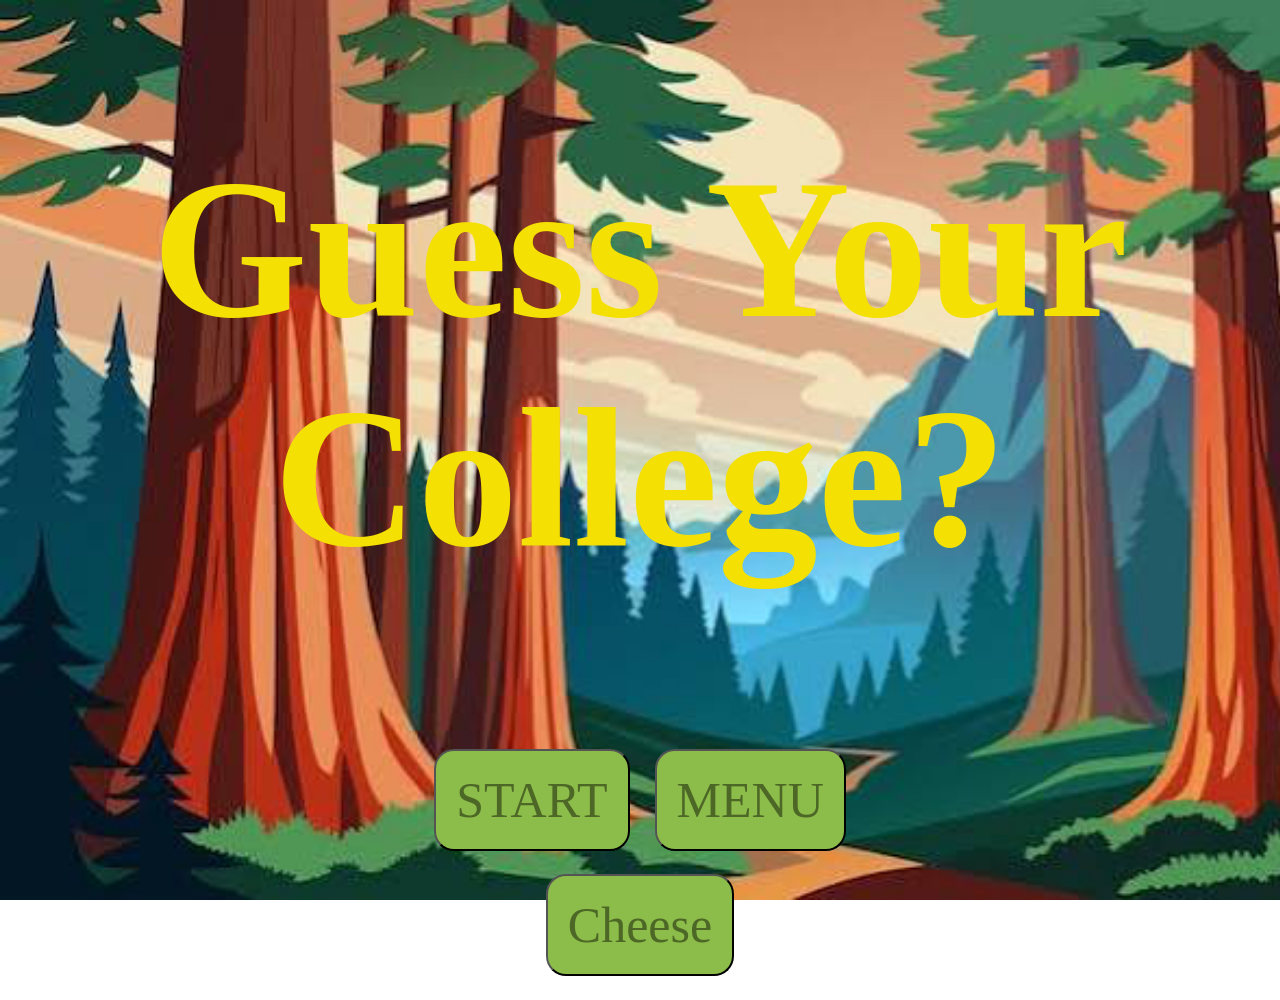
==== index.html @ bd8ecc34 "commit" ====
<!doctype html>
<html lang="en">
<head>
  <meta charset="utf-8">
  <!-- Overall title of your page -->
    <title> Guess Your College </title>
    <!-- Link to external CSS file -->
    <link rel="stylesheet" href="site.css">
    <!-- jQuery library -->
    <script src="https://code.jquery.com/jquery-3.7.1.min.js"></script>
    <!-- Link to external JavaScript file -->
    <script src="index.js" DEFER></script>

</head>

<body>
  <div id="title"> <h1>Guess Your College?</h1></di> <div id="question"> </div>

  <div id="start-menu">
   
    <button id="start"> START </button>
    <button id="menu"> MENU </button>
    
  </div>

  <div id="second-stage">
    <button id="cheese"> Cheese </button>
  </div>

  <div id="first-question">
    

  </div>

</body>
</html>
---- site.css ----
body {
    margin: 24px;
    font-size: 100px;
    color: #f4e002;
    background-image: url("redwood.png");
    background-size: cover;
    background-repeat: no-repeat;
    background-attachment: fixed;
    alignment-baseline: central;
    text-align: center;
}


h1 {text-align: center;
    font-family: Marker Felt,fantasy;}

button{
    background: #8cbc49;
    font: inherit;
    color: #4c6726;
    font-size: 50px;
    border-radius: 20px;
    cursor: pointer;
    align-items: center;
    padding: 20px;
    left: 20%;

}

.controls {
    display: flex;
    flex-wrap: wrap;
    gap: 10px; }

#result {
    margin-top: 24px;
    min-height: 48px;
    padding: 16px;
    border: 1px solid #ccc;
    background: #f7f7f5;}
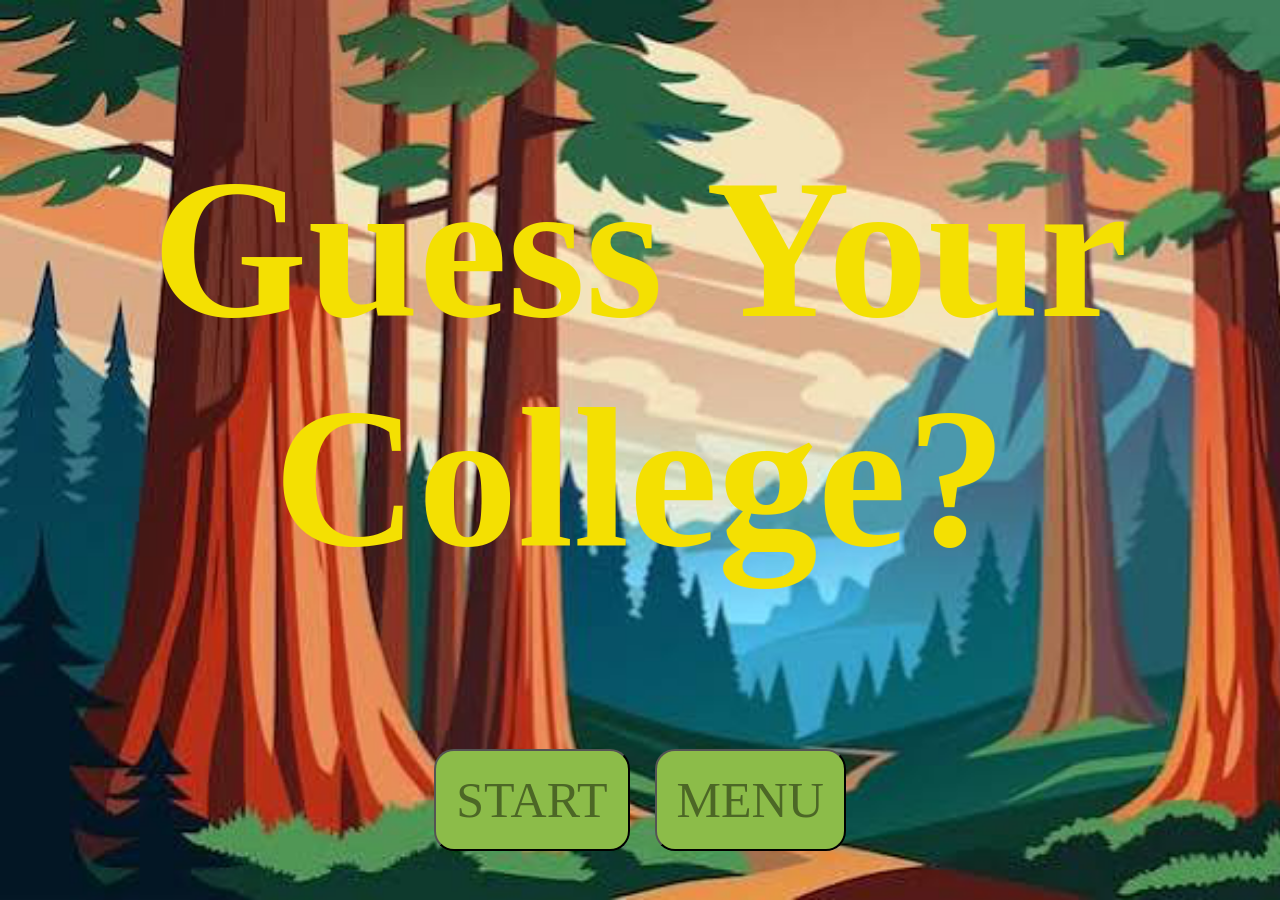
==== commit b6742b63: "cheese burger" ====
--- a/index.html
+++ b/index.html
@@ -14,7 +14,7 @@
 </head>
 
 <body>
-  <div id="title"> <h1>Guess Your College?</h1></di> <div id="question"> </div>
+  <div id="title"> <h1>Guess Your College?</h1></div> 
 
   <div id="start-menu">
    
@@ -23,13 +23,62 @@
     
   </div>
 
-  <div id="second-stage">
-    <button id="cheese"> Cheese </button>
+  <div id="question1"> </div>
+
+  <div id="question01-options">
+    <button id="party"> Out Partying </button>
+    <button id="chill"> Chilling With Friends </button>
+    <button id="movies"> Watching Movies / TV At Home </button>
+    <button id="doomscroll"> Doomscrolling </button>
   </div>
 
-  <div id="first-question">
-    
 
+  <div id="question2"> </div>
+  <div id="question02-options">
+   
+    <button id="squiggle"> The Squiggle </button>
+    <button id="koipond"> The Koi Pond </button>
+    <button id="eastfield"> East Field </button>
+    <button id="oakes"> Oakes Upper Lawn </button>
+    <button id="nets"> Tree Nets </button>
+    <button id="dorm"> My Dorm </button>
+  </div>
+
+  <div id="question3"> </div>
+  <div id="question03-options">
+   
+    <button id="rcc-oakes"> RCC/Oakes DH </button>
+    <button id="oakes-cafe"> Oakes Cafe </button>
+    <button id="porter-kresge"> Porter/Kresge DH </button>
+    <button id="owl"> Owls Nest </button>
+    <button id="crown-merill"> Crown/Merrill DH </button>
+    <button id="banana-joe"> Banana Joes </button>
+    <button id="jrl-c9"> JRL/C9 DH </button>
+    <button id="cowell-stevenson"> Cowell/Stevenson DH </button>
+    <button id="iveta"> Iveta </button>
+  </div>
+
+  <div id="question4"> </div>
+  <div id="question04-options">
+   
+    <button id="turkey"> Turkey </button>
+    <button id="slug"> Nana Slug </button>
+    <button id="deer"> Deer </button>
+    <button id="coyote"> Coyote </button>
+    <button id="koi"> Koi </button>
+  </div>
+
+  <div id="question5"> </div>
+  <div id="question05-options">
+   
+    <button id="mchenry"> McHenry </button>
+    <button id="sne"> Science & Engineering </button>
+    <button id="dininghall"> A Dining Hall </button>
+    <button id="nature"> Out In Nature </button>
+    <button id="page-smith"> Page Smith Library </button>
+    <button id="empty-class"> Empty Class </button>
+    <button id="no-study"> I dont study </button>
+    <a href="resultpage.html"> to result page </a>
   </div>
 
 </body>
--- a/site.css
+++ b/site.css
@@ -12,7 +12,7 @@
 
 
 h1 {text-align: center;
-    font-family: Marker Felt,fantasy;}
+    font-family: Marker Felt, fantasy;}
 
 button{
     background: #8cbc49;
@@ -39,3 +39,12 @@
     border: 1px solid #ccc;
     background: #f7f7f5;}
 
+#question01-options { display: none; }
+
+#question02-options { display: none; }
+
+#question03-options { display: none; }
+
+#question04-options { display: none; }
+
+#question05-options { display: none; }
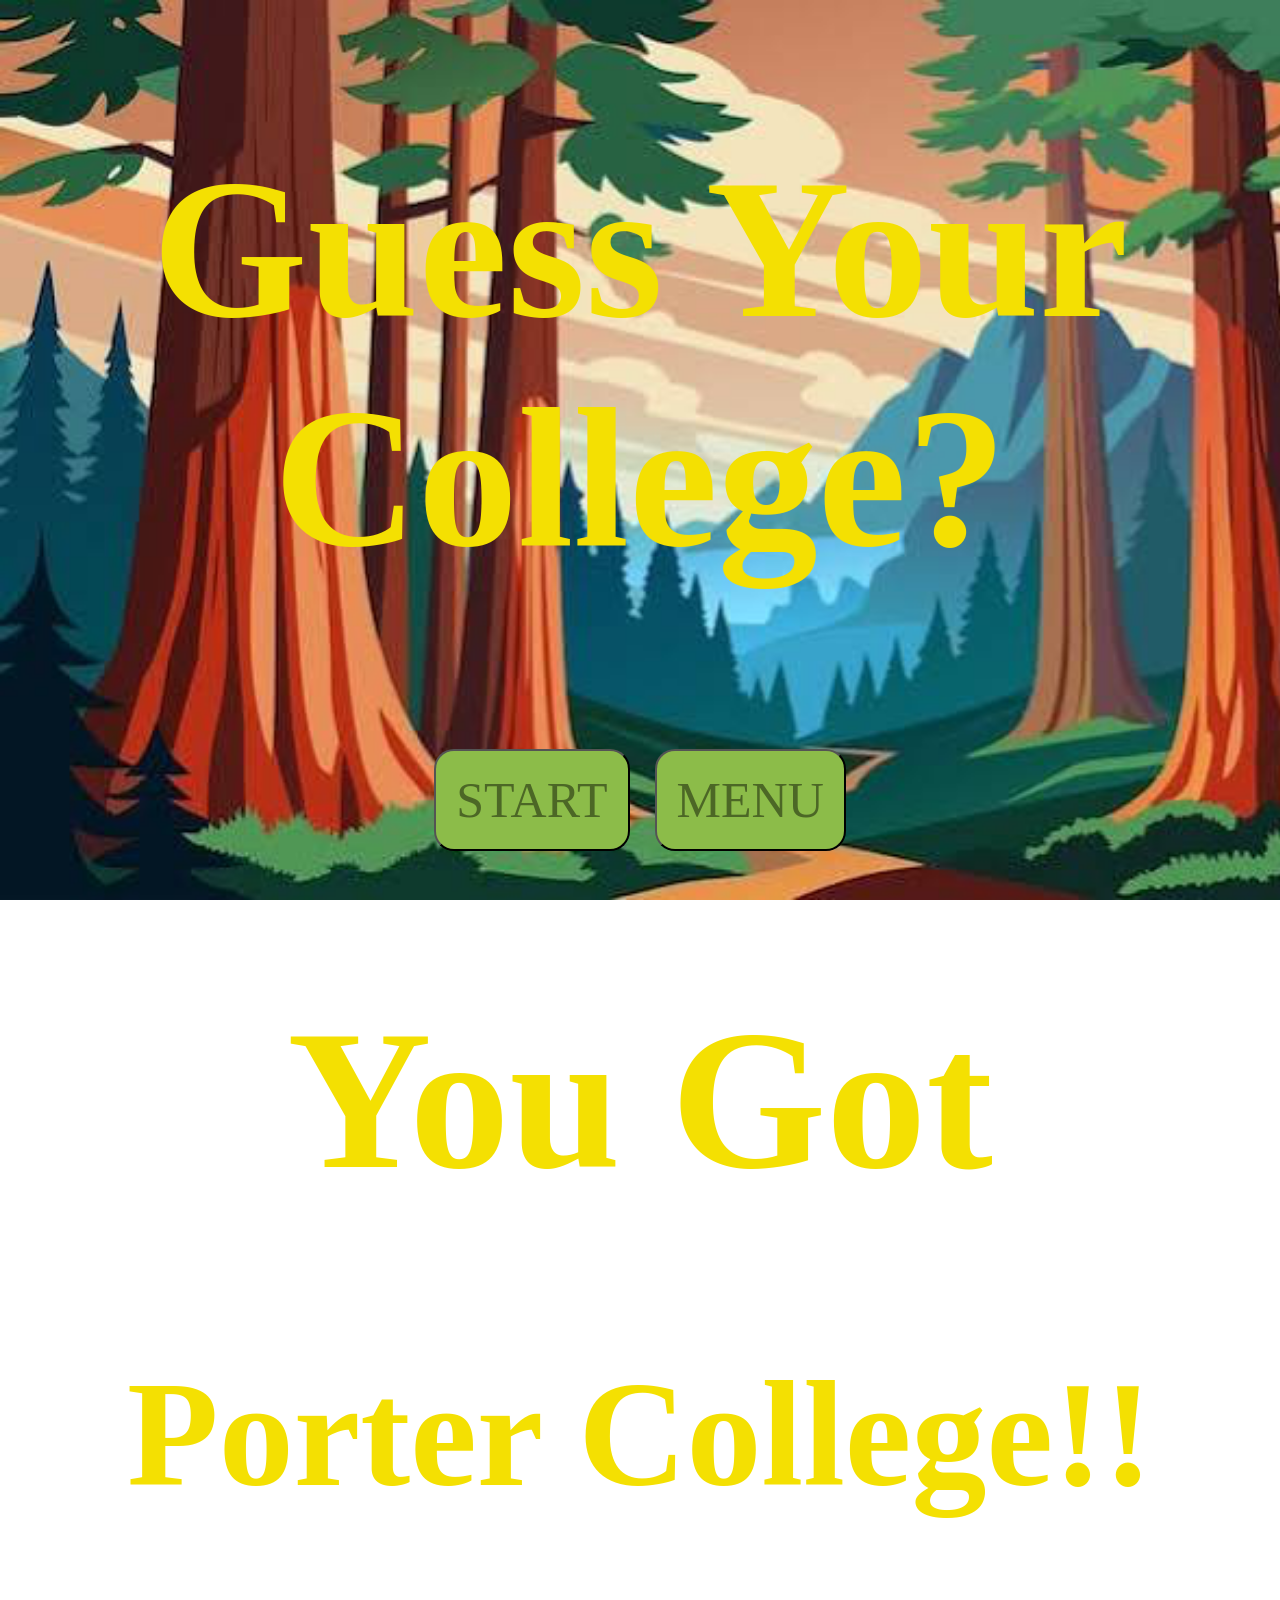
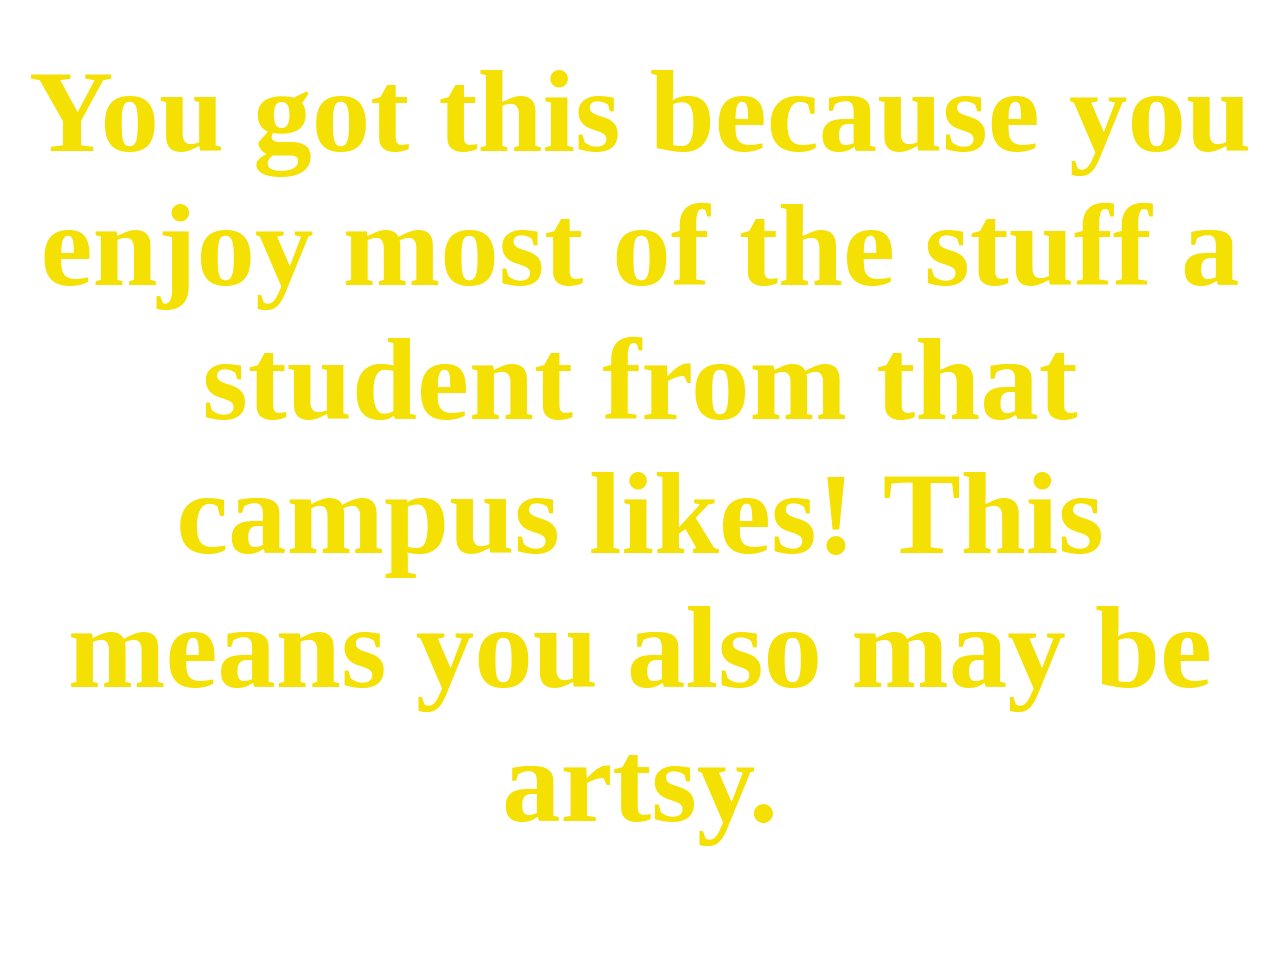
==== commit 2c41f8f1: "hi" ====
--- a/index.html
+++ b/index.html
@@ -26,59 +26,87 @@
   <div id="question1"> </div>
 
   <div id="question01-options">
-    <button id="party"> Out Partying </button>
-    <button id="chill"> Chilling With Friends </button>
-    <button id="movies"> Watching Movies / TV At Home </button>
-    <button id="doomscroll"> Doomscrolling </button>
+    <button id="party" college="0"> Out Partying </button>
+    <button id="chill" college="1"> Chilling With Friends </button>
+    <button id="movies" college="2"> Watching Movies </button>
+    <button id="doomscroll" college="3"> Doomscrolling </button>
+    <button id="doomscroll" college="4"> Tv At Home </button>
+    <button id="doomscroll" college="5"> Shopping </button>
+    <button id="doomscroll" college="6"> Beach </button>
+    <button id="doomscroll" college="7"> Boardwalk </button>
+    <button id="doomscroll" college="8"> Baking </button>
+    <button id="doomscroll" college="9"> Downtown </button>
   </div>
 
 
   <div id="question2"> </div>
   <div id="question02-options">
    
-    <button id="squiggle"> The Squiggle </button>
-    <button id="koipond"> The Koi Pond </button>
-    <button id="eastfield"> East Field </button>
-    <button id="oakes"> Oakes Upper Lawn </button>
-    <button id="nets"> Tree Nets </button>
-    <button id="dorm"> My Dorm </button>
+    <button id="squiggle" college="0"> The Squiggle </button>
+    <button id="koipond" college="1"> The Koi Pond </button>
+    <button id="eastfield" college="2"> East Field </button>
+    <button id="oakes" college="3"> Oakes Upper Lawn </button>
+    <button id="nets" college="4"> Tree Nets </button>
+    <button id="dorm" college="5"> My Dorm </button>
+    <button id="dorm" college="6"> Porter Meadow </button>
+    <button id="dorm" college="7"> Floor lounge </button>
+    <button id="dorm" college="8"> Library </button>
+    <button id="dorm" college="9"> Quarry Plaza </button>
   </div>
 
   <div id="question3"> </div>
   <div id="question03-options">
    
-    <button id="rcc-oakes"> RCC/Oakes DH </button>
-    <button id="oakes-cafe"> Oakes Cafe </button>
-    <button id="porter-kresge"> Porter/Kresge DH </button>
-    <button id="owl"> Owls Nest </button>
-    <button id="crown-merill"> Crown/Merrill DH </button>
-    <button id="banana-joe"> Banana Joes </button>
-    <button id="jrl-c9"> JRL/C9 DH </button>
-    <button id="cowell-stevenson"> Cowell/Stevenson DH </button>
-    <button id="iveta"> Iveta </button>
+    <button id="rcc-oakes" college="0"> RCC/Oakes DH </button>
+    <button id="oakes-cafe" college="1"> Oakes Cafe </button>
+    <button id="porter-kresge" college="2"> Porter/Kresge DH </button>
+    <button id="owl" college="3"> Owls Nest </button>
+    <button id="crown-merill" college="4"> Crown/Merrill DH </button>
+    <button id="banana-joe" college="5"> Banana Joes </button>
+    <button id="jrl-c9" college="6"> JRL/C9 DH </button>
+    <button id="cowell-stevenson" college="7"> Cowell/Stevenson DH </button>
+    <button id="iveta" college="8"> Iveta </button>
+    <button id="iveta" college="9"> Food Trucks / Doordash </button>
   </div>
 
   <div id="question4"> </div>
   <div id="question04-options">
    
-    <button id="turkey"> Turkey </button>
-    <button id="slug"> Nana Slug </button>
-    <button id="deer"> Deer </button>
-    <button id="coyote"> Coyote </button>
-    <button id="koi"> Koi </button>
+    <button id="turkey" college="0"> Turkey </button>
+    <button id="slug" college="1"> Banana Slug </button>
+    <button id="deer" college="2"> Deer </button>
+    <button id="coyote" college="3"> Coyote </button>
+    <button id="koi" college="4"> Koi </button>
+    <button id="koi" college="5"> Raven </button>
+    <button id="koi" college="6"> Crow </button>
+    <button id="koi" college="7"> Mountian Lion </button>
+    <button id="koi" college="8"> Rats </button>
+    <button id="koi" college="9"> Fat squirrels </button>
   </div>
 
   <div id="question5"> </div>
   <div id="question05-options">
    
-    <button id="mchenry"> McHenry </button>
-    <button id="sne"> Science & Engineering </button>
-    <button id="dininghall"> A Dining Hall </button>
-    <button id="nature"> Out In Nature </button>
-    <button id="page-smith"> Page Smith Library </button>
-    <button id="empty-class"> Empty Class </button>
-    <button id="no-study"> I dont study </button>
+    <button id="mchenry" college="0"> McHenry </button>
+    <button id="sne" college="1"> Science & Engineering </button>
+    <button id="dininghall" college="2"> A Dining Hall </button>
+    <button id="nature" college="3"> Out In Nature </button>
+    <button id="page-smith" college="4"> Page Smith Library </button>
+    <button id="empty-class" college="5"> Empty Class </button>
+    <button id="no-study" college="6"> I dont study </button>
+    <button id="no-study" college="7"> Dorm/Apt </button>
+    <button id="no-study" college="8"> Cafe </button>
+    <button id="no-study" college="9"> Off Campus </button>
     <a href="resultpage.html"> to result page </a>
+  </div>
+
+  <div id="College 0">
+    <h1>You Got</h2>
+    <h2>Porter College!!</2>
+    <h3>You got this because you enjoy most of the stuff a student from that campus likes! This means you also may be artsy.</h3>
+
+
+
   </div>
 
 </body>
--- a/site.css
+++ b/site.css
@@ -47,4 +47,4 @@
 
 #question04-options { display: none; }
 
-#question05-options { display: none; }+#question05-options { display: none; }
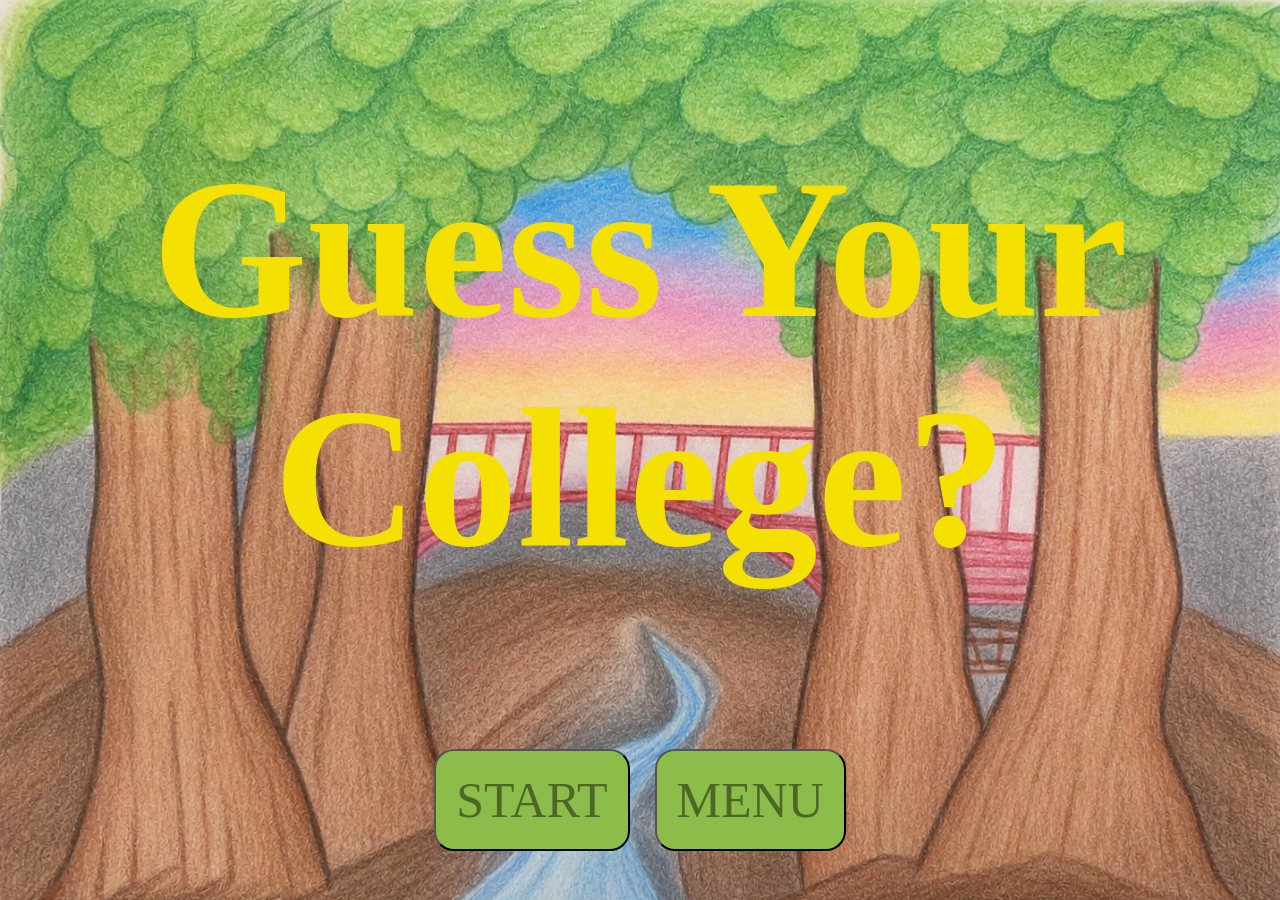
==== commit 386c69f7: "update" ====
--- a/index.html
+++ b/index.html
@@ -28,86 +28,62 @@
   <div id="question01-options">
     <button id="party" college="0"> Out Partying </button>
     <button id="chill" college="1"> Chilling With Friends </button>
-    <button id="movies" college="2"> Watching Movies </button>
+    <button id="movies" college="2"> Watching Movies / TV At Home </button>
     <button id="doomscroll" college="3"> Doomscrolling </button>
-    <button id="doomscroll" college="4"> Tv At Home </button>
-    <button id="doomscroll" college="5"> Shopping </button>
-    <button id="doomscroll" college="6"> Beach </button>
-    <button id="doomscroll" college="7"> Boardwalk </button>
-    <button id="doomscroll" college="8"> Baking </button>
-    <button id="doomscroll" college="9"> Downtown </button>
   </div>
 
 
   <div id="question2"> </div>
   <div id="question02-options">
    
-    <button id="squiggle" college="0"> The Squiggle </button>
-    <button id="koipond" college="1"> The Koi Pond </button>
-    <button id="eastfield" college="2"> East Field </button>
-    <button id="oakes" college="3"> Oakes Upper Lawn </button>
-    <button id="nets" college="4"> Tree Nets </button>
-    <button id="dorm" college="5"> My Dorm </button>
-    <button id="dorm" college="6"> Porter Meadow </button>
-    <button id="dorm" college="7"> Floor lounge </button>
-    <button id="dorm" college="8"> Library </button>
-    <button id="dorm" college="9"> Quarry Plaza </button>
+    <button id="squiggle"> The Squiggle </button>
+    <button id="koipond"> The Koi Pond </button>
+    <button id="eastfield"> East Field </button>
+    <button id="oakes"> Oakes Upper Lawn </button>
+    <button id="nets"> Tree Nets </button>
+    <button id="dorm"> My Dorm </button>
   </div>
 
   <div id="question3"> </div>
   <div id="question03-options">
    
-    <button id="rcc-oakes" college="0"> RCC/Oakes DH </button>
-    <button id="oakes-cafe" college="1"> Oakes Cafe </button>
-    <button id="porter-kresge" college="2"> Porter/Kresge DH </button>
-    <button id="owl" college="3"> Owls Nest </button>
-    <button id="crown-merill" college="4"> Crown/Merrill DH </button>
-    <button id="banana-joe" college="5"> Banana Joes </button>
-    <button id="jrl-c9" college="6"> JRL/C9 DH </button>
-    <button id="cowell-stevenson" college="7"> Cowell/Stevenson DH </button>
-    <button id="iveta" college="8"> Iveta </button>
-    <button id="iveta" college="9"> Food Trucks / Doordash </button>
+    <button id="rcc-oakes"> RCC/Oakes DH </button>
+    <button id="oakes-cafe"> Oakes Cafe </button>
+    <button id="porter-kresge"> Porter/Kresge DH </button>
+    <button id="owl"> Owls Nest </button>
+    <button id="crown-merill"> Crown/Merrill DH </button>
+    <button id="banana-joe"> Banana Joes </button>
+    <button id="jrl-c9"> JRL/C9 DH </button>
+    <button id="cowell-stevenson"> Cowell/Stevenson DH </button>
+    <button id="iveta"> Iveta </button>
   </div>
 
   <div id="question4"> </div>
   <div id="question04-options">
    
-    <button id="turkey" college="0"> Turkey </button>
-    <button id="slug" college="1"> Banana Slug </button>
-    <button id="deer" college="2"> Deer </button>
-    <button id="coyote" college="3"> Coyote </button>
-    <button id="koi" college="4"> Koi </button>
-    <button id="koi" college="5"> Raven </button>
-    <button id="koi" college="6"> Crow </button>
-    <button id="koi" college="7"> Mountian Lion </button>
-    <button id="koi" college="8"> Rats </button>
-    <button id="koi" college="9"> Fat squirrels </button>
+    <button id="turkey"> Turkey </button>
+    <button id="slug"> Nana Slug </button>
+    <button id="deer"> Deer </button>
+    <button id="coyote"> Coyote </button>
+    <button id="koi"> Koi </button>
   </div>
 
   <div id="question5"> </div>
   <div id="question05-options">
    
-    <button id="mchenry" college="0"> McHenry </button>
-    <button id="sne" college="1"> Science & Engineering </button>
-    <button id="dininghall" college="2"> A Dining Hall </button>
-    <button id="nature" college="3"> Out In Nature </button>
-    <button id="page-smith" college="4"> Page Smith Library </button>
-    <button id="empty-class" college="5"> Empty Class </button>
-    <button id="no-study" college="6"> I dont study </button>
-    <button id="no-study" college="7"> Dorm/Apt </button>
-    <button id="no-study" college="8"> Cafe </button>
-    <button id="no-study" college="9"> Off Campus </button>
+    <button id="mchenry"> McHenry </button>
+    <button id="sne"> Science & Engineering </button>
+    <button id="dininghall"> A Dining Hall </button>
+    <button id="nature"> Out In Nature </button>
+    <button id="page-smith"> Page Smith Library </button>
+    <button id="empty-class"> Empty Class </button>
+    <button id="no-study"> I dont study </button>
     <a href="resultpage.html"> to result page </a>
   </div>
 
-  <div id="College 0">
-    <h1>You Got</h2>
-    <h2>Porter College!!</2>
-    <h3>You got this because you enjoy most of the stuff a student from that campus likes! This means you also may be artsy.</h3>
+  <div
 
 
 
-  </div>
-
 </body>
 </html>
--- a/site.css
+++ b/site.css
@@ -2,7 +2,7 @@
     margin: 24px;
     font-size: 100px;
     color: #f4e002;
-    background-image: url("redwood.png");
+    background-image: url("beautiful.png");
     background-size: cover;
     background-repeat: no-repeat;
     background-attachment: fixed;
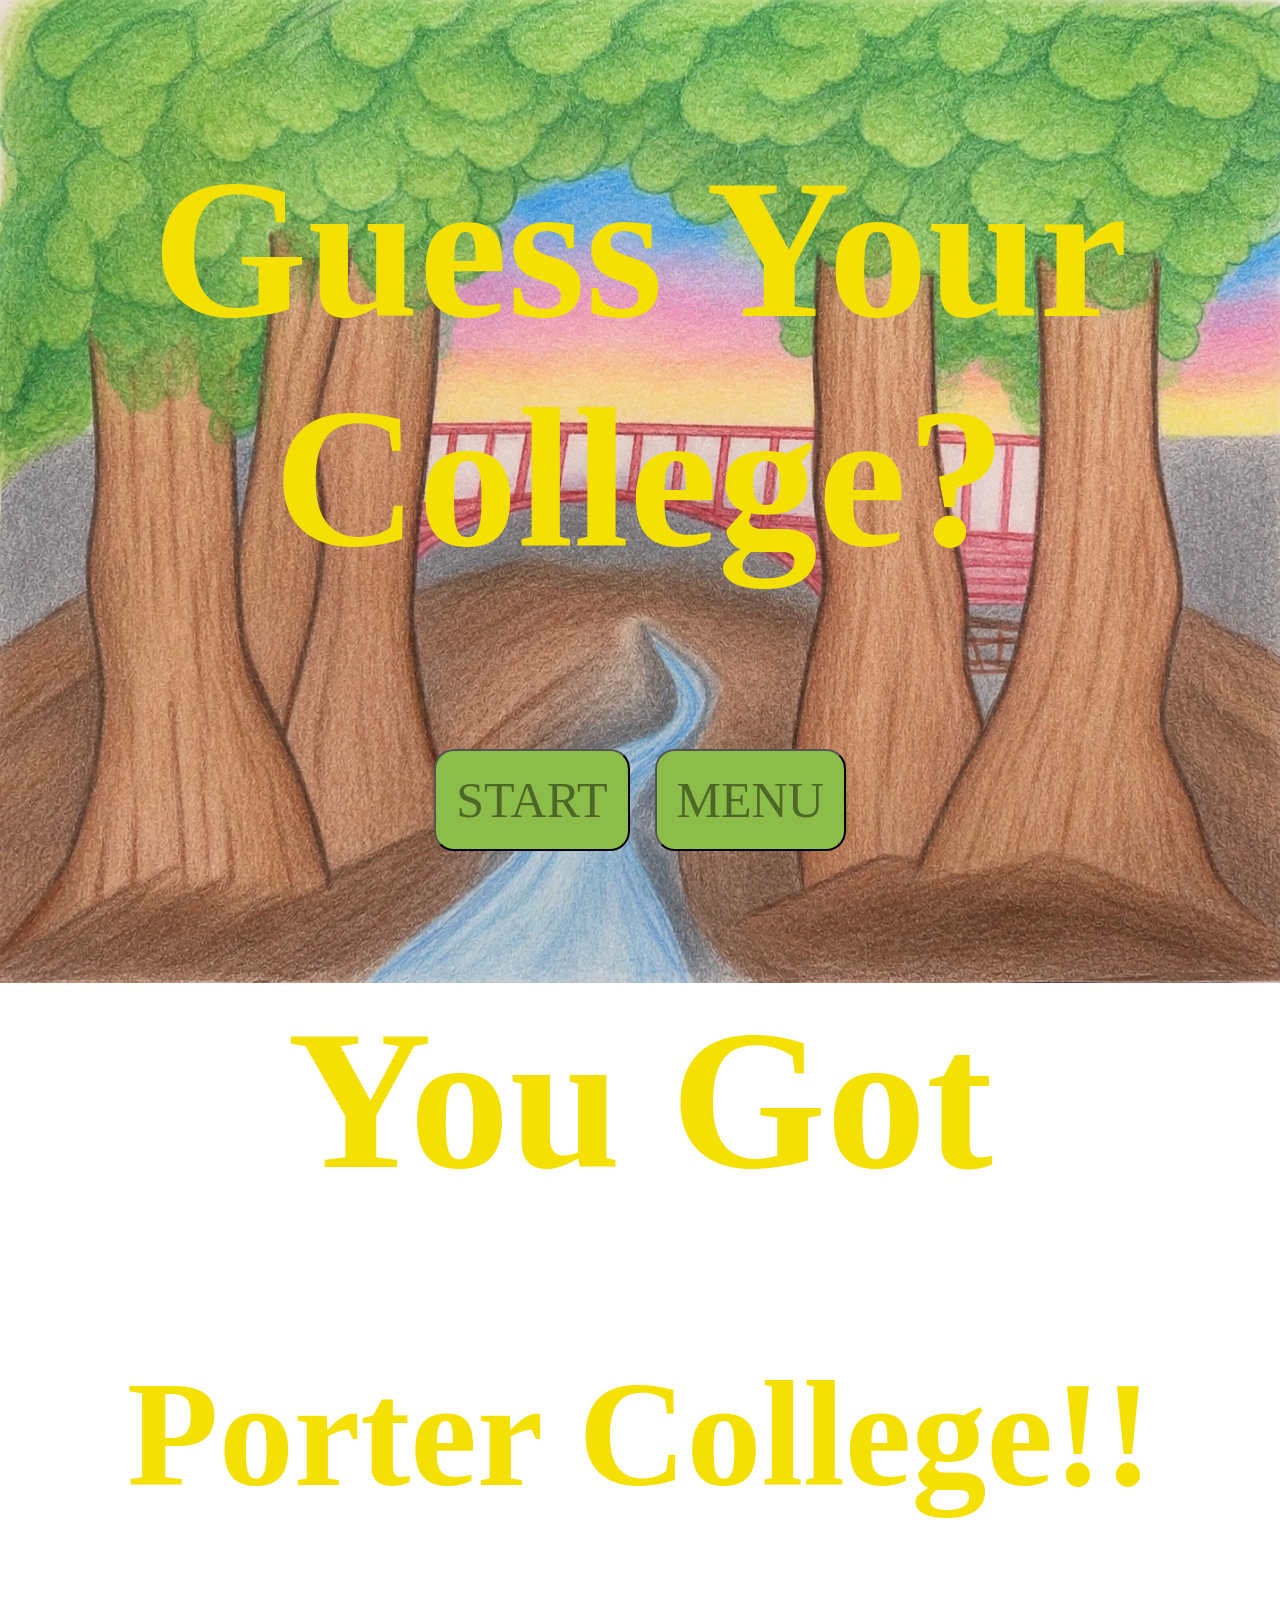
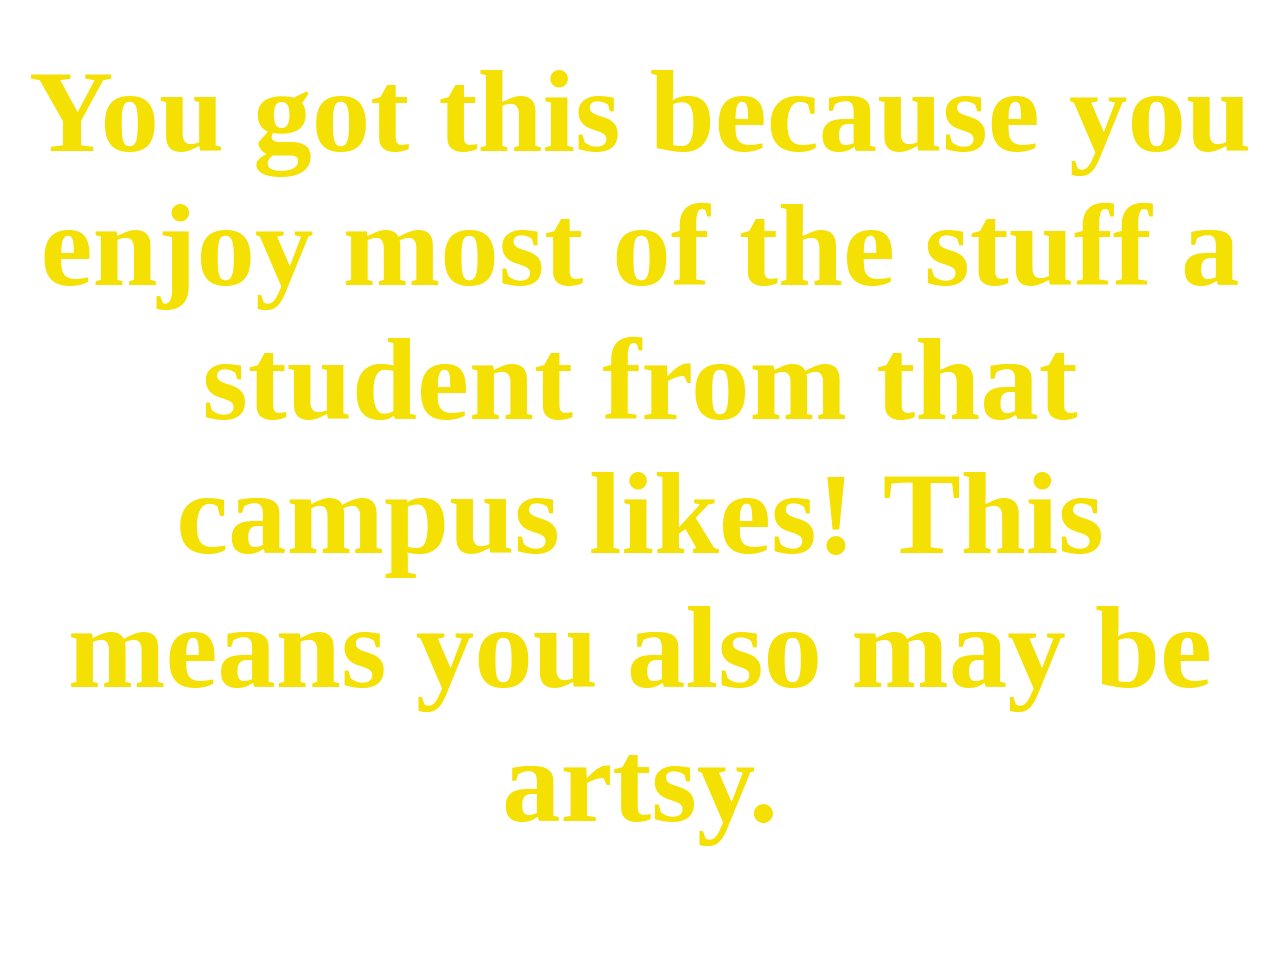
==== commit e1f19a36: "Merge branch 'main' of https://github.com/zjirehfaith/art101-final-project" ====
--- a/index.html
+++ b/index.html
@@ -28,60 +28,83 @@
   <div id="question01-options">
     <button id="party" college="0"> Out Partying </button>
     <button id="chill" college="1"> Chilling With Friends </button>
-    <button id="movies" college="2"> Watching Movies / TV At Home </button>
+    <button id="movies" college="2"> Watching Movies </button>
     <button id="doomscroll" college="3"> Doomscrolling </button>
+    <button id="doomscroll" college="4"> Tv At Home </button>
+    <button id="doomscroll" college="5"> Shopping </button>
+    <button id="doomscroll" college="6"> Beach </button>
+    <button id="doomscroll" college="7"> Boardwalk </button>
+    <button id="doomscroll" college="8"> Baking </button>
+    <button id="doomscroll" college="9"> Downtown </button>
   </div>
 
 
   <div id="question2"> </div>
   <div id="question02-options">
    
-    <button id="squiggle"> The Squiggle </button>
-    <button id="koipond"> The Koi Pond </button>
-    <button id="eastfield"> East Field </button>
-    <button id="oakes"> Oakes Upper Lawn </button>
-    <button id="nets"> Tree Nets </button>
-    <button id="dorm"> My Dorm </button>
+    <button id="squiggle" college="0"> The Squiggle </button>
+    <button id="koipond" college="1"> The Koi Pond </button>
+    <button id="eastfield" college="2"> East Field </button>
+    <button id="oakes" college="3"> Oakes Upper Lawn </button>
+    <button id="nets" college="4"> Tree Nets </button>
+    <button id="dorm" college="5"> My Dorm </button>
+    <button id="dorm" college="6"> Porter Meadow </button>
+    <button id="dorm" college="7"> Floor lounge </button>
+    <button id="dorm" college="8"> Library </button>
+    <button id="dorm" college="9"> Quarry Plaza </button>
   </div>
 
   <div id="question3"> </div>
   <div id="question03-options">
    
-    <button id="rcc-oakes"> RCC/Oakes DH </button>
-    <button id="oakes-cafe"> Oakes Cafe </button>
-    <button id="porter-kresge"> Porter/Kresge DH </button>
-    <button id="owl"> Owls Nest </button>
-    <button id="crown-merill"> Crown/Merrill DH </button>
-    <button id="banana-joe"> Banana Joes </button>
-    <button id="jrl-c9"> JRL/C9 DH </button>
-    <button id="cowell-stevenson"> Cowell/Stevenson DH </button>
-    <button id="iveta"> Iveta </button>
+    <button id="rcc-oakes" college="0"> RCC/Oakes DH </button>
+    <button id="oakes-cafe" college="1"> Oakes Cafe </button>
+    <button id="porter-kresge" college="2"> Porter/Kresge DH </button>
+    <button id="owl" college="3"> Owls Nest </button>
+    <button id="crown-merill" college="4"> Crown/Merrill DH </button>
+    <button id="banana-joe" college="5"> Banana Joes </button>
+    <button id="jrl-c9" college="6"> JRL/C9 DH </button>
+    <button id="cowell-stevenson" college="7"> Cowell/Stevenson DH </button>
+    <button id="iveta" college="8"> Iveta </button>
+    <button id="iveta" college="9"> Food Trucks / Doordash </button>
   </div>
 
   <div id="question4"> </div>
   <div id="question04-options">
    
-    <button id="turkey"> Turkey </button>
-    <button id="slug"> Nana Slug </button>
-    <button id="deer"> Deer </button>
-    <button id="coyote"> Coyote </button>
-    <button id="koi"> Koi </button>
+    <button id="turkey" college="0"> Turkey </button>
+    <button id="slug" college="1"> Banana Slug </button>
+    <button id="deer" college="2"> Deer </button>
+    <button id="coyote" college="3"> Coyote </button>
+    <button id="koi" college="4"> Koi </button>
+    <button id="koi" college="5"> Raven </button>
+    <button id="koi" college="6"> Crow </button>
+    <button id="koi" college="7"> Mountian Lion </button>
+    <button id="koi" college="8"> Rats </button>
+    <button id="koi" college="9"> Fat squirrels </button>
   </div>
 
   <div id="question5"> </div>
   <div id="question05-options">
    
-    <button id="mchenry"> McHenry </button>
-    <button id="sne"> Science & Engineering </button>
-    <button id="dininghall"> A Dining Hall </button>
-    <button id="nature"> Out In Nature </button>
-    <button id="page-smith"> Page Smith Library </button>
-    <button id="empty-class"> Empty Class </button>
-    <button id="no-study"> I dont study </button>
+    <button id="mchenry" college="0"> McHenry </button>
+    <button id="sne" college="1"> Science & Engineering </button>
+    <button id="dininghall" college="2"> A Dining Hall </button>
+    <button id="nature" college="3"> Out In Nature </button>
+    <button id="page-smith" college="4"> Page Smith Library </button>
+    <button id="empty-class" college="5"> Empty Class </button>
+    <button id="no-study" college="6"> I dont study </button>
+    <button id="no-study" college="7"> Dorm/Apt </button>
+    <button id="no-study" college="8"> Cafe </button>
+    <button id="no-study" college="9"> Off Campus </button>
     <a href="resultpage.html"> to result page </a>
   </div>
 
-  <div
+  <div id="College 0">
+    <h1>You Got</h2>
+    <h2>Porter College!!</2>
+    <h3>You got this because you enjoy most of the stuff a student from that campus likes! This means you also may be artsy.</h3>
+
 
 
 
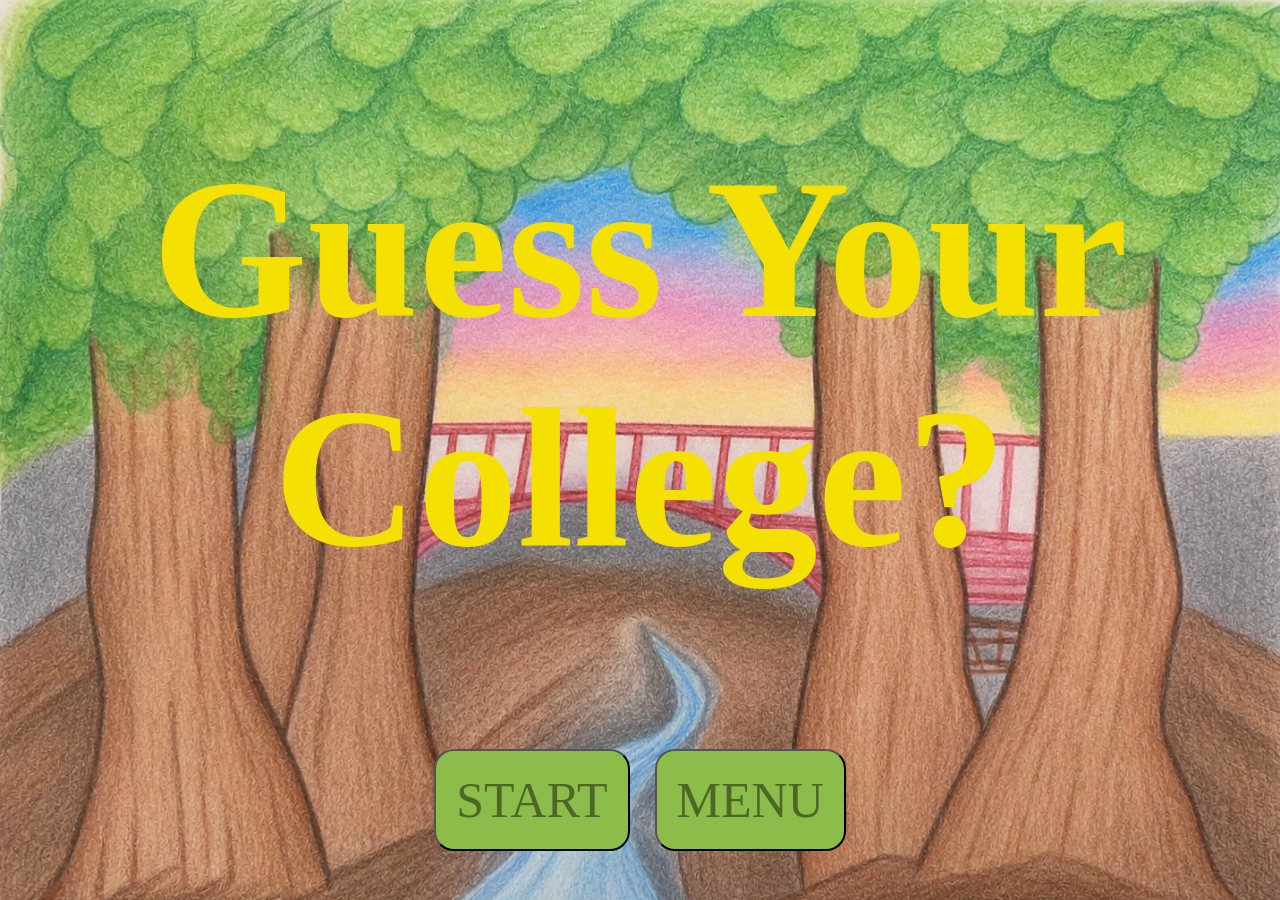
==== commit 8316dc0b: "update" ====
--- a/index.html
+++ b/index.html
@@ -100,13 +100,5 @@
     <a href="resultpage.html"> to result page </a>
   </div>
 
-  <div id="College 0">
-    <h1>You Got</h2>
-    <h2>Porter College!!</2>
-    <h3>You got this because you enjoy most of the stuff a student from that campus likes! This means you also may be artsy.</h3>
-
-
-
-
 </body>
 </html>
